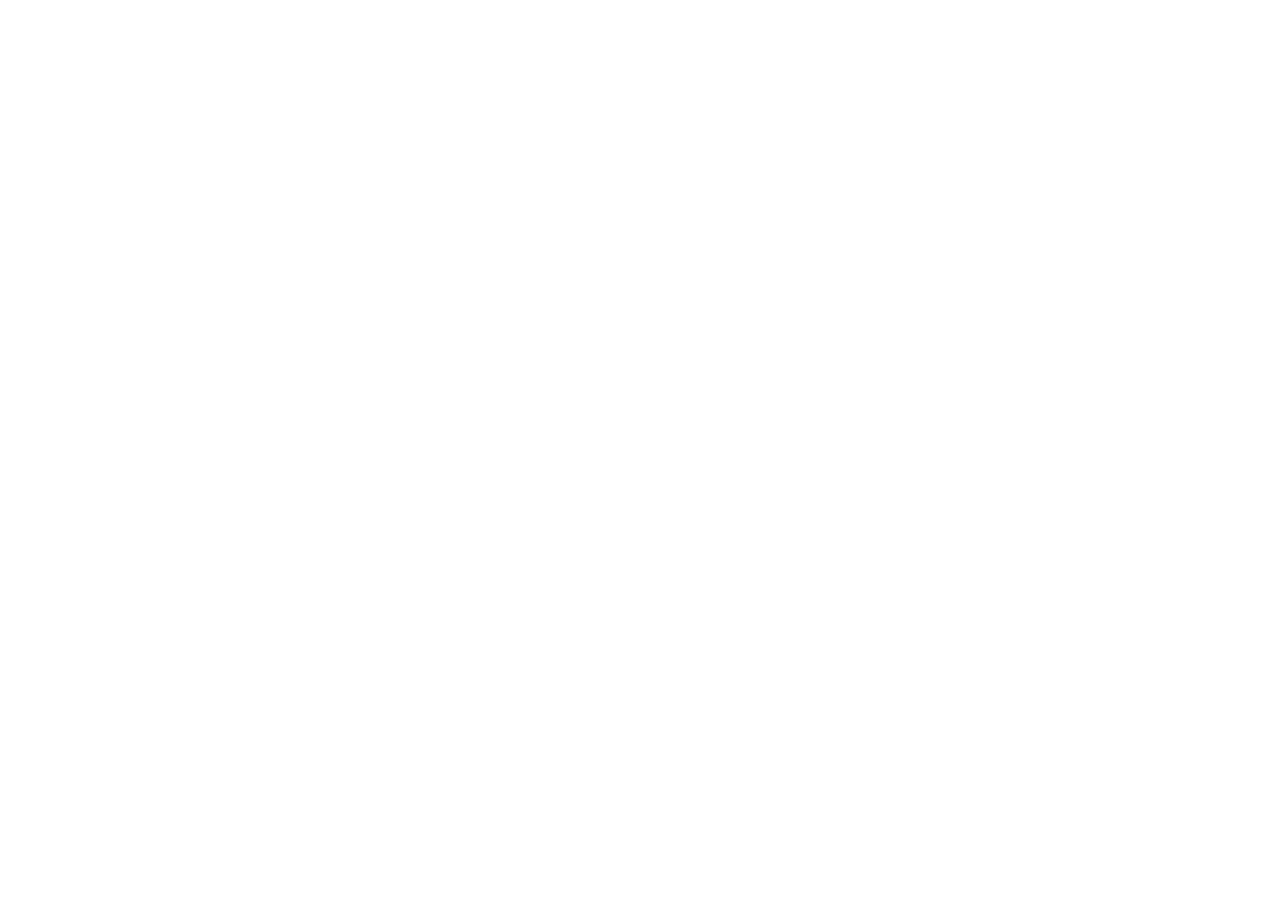
==== About-us.html @ d97389f9 "made changes to the about-us page" ====
<!DOCTYPE html>
<html lang="en">
<head>
    <meta charset="UTF-8">
    <meta http-equiv="X-UA-Compatible" content="IE=edge">
    <meta name="viewport" content="width=device-width, initial-scale=1.0">
    <title>Document</title>
</head>
<body>
    
</body>
</html>
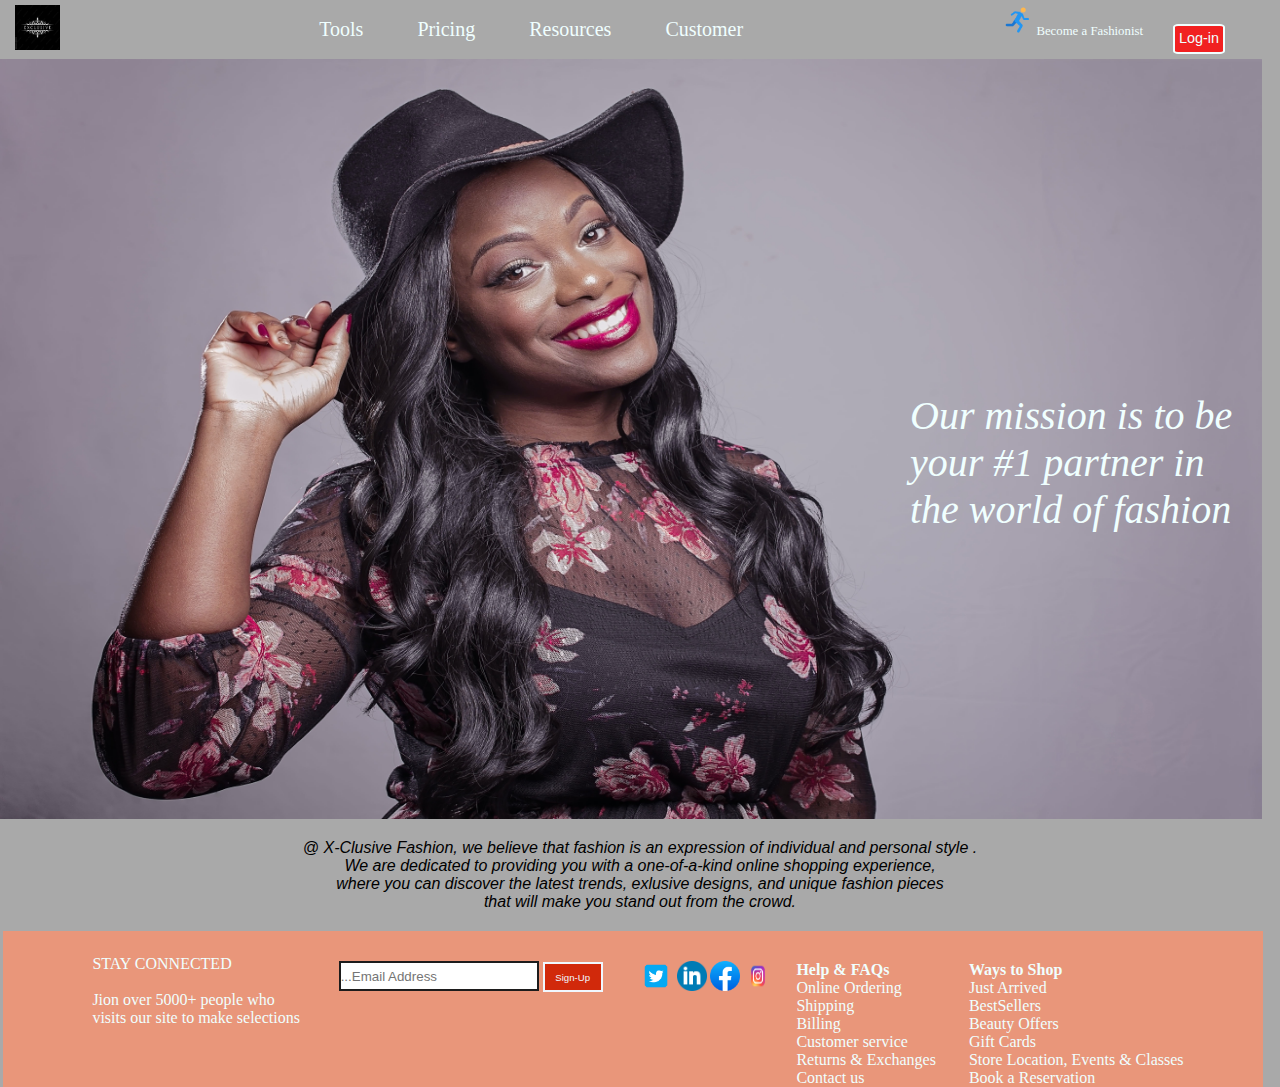
==== commit 72ba97df: "new commit" ====
--- a/About-us.html
+++ b/About-us.html
@@ -4,9 +4,118 @@
     <meta charset="UTF-8">
     <meta http-equiv="X-UA-Compatible" content="IE=edge">
     <meta name="viewport" content="width=device-width, initial-scale=1.0">
-    <title>Document</title>
+    <title>About Us page</title>
+    <link rel="stylesheet" href="./About-us.css">
 </head>
-<body>
-    
+<body class="BG">
+    <header>
+        <nav class="nav">
+            
+            <div>
+            <img src="./Images/logo.jpeg" alt="logo" class="Logo">
+            </div>
+         <div class="list-items">
+            <ul>
+                <li>Tools</li>
+                <li>Pricing</li>
+                <li>Resources</li>
+                <li>Customer</li>
+
+            </ul>
+          </div>
+
+        <div class="log-in">
+            <span>
+                <span>
+                     <img src="./Images/running-26105.png" alt=" logo of someone running"  class="running">
+                 </span>
+
+                    <span class="run_writeup">Become a Fashionist</span>
+            </span>
+           <div>
+              <form action="./Services.html"></form>
+              <input type="text" value="Log-in" class="value">
+            </div>
+
+        </div>
+
+        </nav>           
+
+    </header>
+
+<!-- -------------------------Main section ----------------------------------------------------------------->
+<div class="main-div">
+<img src="./Images/pexels-dellon-thomas-713525.jpg" alt=" picture of a lady" class="Dellon-picture">
+<span class="Dellon-writeup">
+    <br>
+        Our mission is to be
+    <br> your #1 partner in 
+     <br> the world of fashion
+</span>
+</div>
+
+<div>
+    <p class="About-us">
+      @ X-Clusive Fashion, we believe that fashion is an expression of individual and personal style . <br> We are dedicated to providing you with a one-of-a-kind online shopping experience, <br> where you can discover the latest trends, exlusive designs, and unique fashion pieces <br> that will make you stand out from the crowd.
+    </p>
+</div>
+
+<!-- ---------------Footer section----------------------------------------------------------------------- -->
+<footer>
+    <footer class="footer">
+        <div class="maindiv">
+            <p class="stay_connected">
+                STAY CONNECTED 
+                <br>
+                <br>
+                Jion over 5000+ people who <br>
+                visits our site to make selections
+            </p>
+              <br>
+              <br>
+            <span>
+                <form action="./Services.html">
+                <input type="text" placeholder="...Email Address" name="Email" class="email">
+                <input type="submit" value="Sign-Up" class="sign-up">
+                </form>
+            </span>
+            <br>
+            <span class="socials">
+                <a href="https://twitter.com"><img src="./Images/twitter-logo.jpg" alt="twitter logo" class="Twiter"><a>
+                <a href="https://linkin.com"><img src="./Images/linkinlogo.png" alt=" linkin logo" class="link_in"></a>
+                <a href="https://Facebook.com"><img src="./Images/Facebook_logo.png" alt="Facebook logo" class="Faccbook"></a>
+                <a href="https://Instagram.com"><img src="./Images/Instagram-Logo.png" alt="instagram-Logo" 
+                class="Instagram"></a>
+        
+                <span class="shoppingorder">
+                    <h4 class="H4content">Help & FAQs</h4>
+                    Online Ordering <br>
+                    Shipping <br>
+                    Billing <br>
+                    Customer service <br>
+                    Returns & Exchanges <br>
+                    Contact us
+                </span>
+        
+                <span class="h4content1">
+                    <h4 class="H4second">Ways to Shop</h4>
+                    Just Arrived <br>
+                    BestSellers <br>
+                    Beauty Offers <br>
+                    Gift Cards <br>
+                    Store Location, Events & Classes <br>
+                    Book a Reservation <br>
+                </span>
+        
+            </span>
+        
+            
+        </div>
+        
+        
+    </footer>
+        
+</footer>
+    <script src="./fashion.js"></script>
 </body>
 </html>--- a/About-us.css
+++ b/About-us.css
@@ -0,0 +1,371 @@
+*{
+    box-sizing:border-box;
+    padding: 0;
+    margin: 0;
+}
+
+.socials{
+    display: flex;
+    flex-direction: row;
+    gap: 3px;
+    margin-right: 50px;
+    }
+    
+
+.Twiter{
+    display: none;
+    height: 10px;
+    width: 10px;
+}
+.link_in{
+    display: none;
+    height: 10px;
+    width: 10px;
+}
+.Instagram{
+    display: none;
+    height: 10px;
+    width: 10px;
+}
+.Faccbook{
+    display: none;
+    height: 10px;
+    width: 10px;
+}
+
+.stay_connected{
+    color: azure;
+    font-size: 10px;
+    margin-top: 40px;
+}
+
+.sign-up{
+    background-color: rgb(209, 41, 11);
+    border: 2px solid;
+    color: aliceblue;
+    width: 40px;
+    height: 20px;
+    font-size:0.6rem;
+}
+    
+    .shoppingorder{
+        color: azure;
+        margin-left:20px ;
+        font-size: 0.5rem;
+    }
+    
+    .h4content1{
+        color: azure;
+        margin-left: 30px;
+        font-size: 0.5rem;
+    }
+    
+    .footer{
+        background-color: darksalmon;
+        margin-left: 3px;
+        background-size:90px;
+        background-repeat: no-repeat;
+    }
+
+     .BG{
+        background-color: darkgray;
+        background-size: contain;
+        background-repeat: no-repeat;
+
+     }
+
+     
+.Dellon-picture{
+    height: 150px;
+    width: 400px;
+
+}
+
+.Dellon-writeup{
+    position: absolute;
+    font-size: 0.5rem;
+    font-style:italic;
+    font-weight: 30px;
+    text-shadow: 5px;
+    color:azure;
+    align-self: center;
+    margin-left: 180px;
+    margin-right: 9px;
+}
+.main-div{
+    display: flex;
+    position: relative;
+    /* position: fixed; */
+}
+
+
+.running{
+    height: 20px;
+    width: 20px;
+
+}
+
+.run_writeup{
+    font-size: 0.5rem;
+    color: azure;
+    padding-right: 5px;
+}
+
+.value{
+    border: 2px solid;
+    height: 20px;
+    width: 52px;
+    background-color: rgb(241, 33, 33);
+    color: azure;
+    font-size: 0.7rem;
+    border-radius: 10%;
+    padding-left: 4px;
+    margin-right: 30px;
+    margin-top: 19px;
+
+}
+
+.Logo{
+    color: rgb(156, 189, 189);
+    height: 20px;
+    width: 20px;
+    margin-left: 10px;
+ }
+
+ .nav{
+    display: flex;
+    justify-content:space-evenly;
+    align-items:center;
+    padding:5px;
+}
+
+.right_content{
+    padding-left: 40px;
+    padding-top: 150px;
+
+}
+.list-items li{
+    list-style: none;
+    display:inline;
+    padding: 25px;
+    color: azure;
+    font-size:xx-small;
+}
+
+.About-us{
+    text-align: center;
+    padding-top: 20px;
+    font-style: oblique;
+    font-weight: 50px;
+    font-family:Verdana, Geneva, Tahoma, sans-serif;
+    color:black;
+    font-size:9px;
+    }
+    
+
+
+/* ---------------------------------------------desktop------------------------------------------------------ */
+
+@media screen and (min-width:769px) {
+    .background{
+        background-color:grey;
+    }
+
+.main_div{
+    display: flex;
+    flex-direction: row;
+    justify-content: space-evenly;
+    gap: 20px;
+
+}
+
+.right_content{
+    padding-left: 40px;
+    padding-top: 150px;
+
+}
+ .Logo{
+    color: rgb(156, 189, 189);
+    height: 45px;
+    width: 45px;
+    margin-left: 10px;
+ }
+
+.nav{
+    display: flex;
+    justify-content: space-between;
+    align-items:center;
+    padding:5px;
+
+
+}
+
+
+.maindiv{
+    display: flex;
+    flex-direction:row;
+    padding-left: 50px;
+    padding-top: 30px;
+    justify-content: space-evenly;
+    margin-top: 20px;
+}
+
+.email{
+    border: 2px solid;
+    border-color: rgb(29, 28, 28);
+    height: 30px;
+    width: 200px;
+}
+
+.stay_connected{
+    color: azure;
+    font-size: medium;
+    margin-top: -6px;
+}
+
+.sign-up{
+    background-color: rgb(209, 41, 11);
+    color: aliceblue;
+    width: 60px;
+    height: 30px;
+}
+
+.socials{
+display: flex;
+flex-direction: row;
+gap: 3px;
+margin-right: 40px;
+}
+
+.Twiter{
+    display: block;
+    height: 30px;
+    width: 30px;
+}
+.link_in{
+    display: block;
+    height: 30px;
+    width: 30px;
+}
+.Instagram{
+    display: block;
+    height: 30px;
+    width: 30px;
+}
+.Faccbook{
+    display: block;
+    height: 30px;
+    width: 30px;
+}
+
+.H4content{
+color: azure;
+
+}
+
+.shoppingorder{
+    color: azure;
+    margin-left:20px ;
+    font-size: 1rem;
+}
+
+.h4content1{
+    color: azure;
+    margin-left: 30px;
+    font-size: 1rem;
+}
+
+.footer{
+    background-color: darksalmon;
+    margin-right:100px;
+    width: 1260px;
+    padding-left: 20px;
+    padding-right: 20px;
+}
+
+.nav{
+    display: flex;
+    flex-direction: row;
+    justify-content: space-between;
+    gap: 20px;
+}
+
+.log-in{
+    display: flex;
+    flex-direction: row;
+    padding-right: 20px;
+}
+
+.list-items li{
+    list-style: none;
+    display: inline;
+    padding: 25px;
+    color: azure;
+    font-size: 20px;}
+
+.running{
+    height: 30px;
+    width: 30px;
+
+}
+
+.run_writeup{
+    font-size: 0.8rem;
+    color: azure;
+    padding-right: 30px;
+}
+
+.value{
+    height: 30px;
+    width: 52px;
+    background-color: rgb(241, 33, 33);
+    color: azure;
+    font-size: 0.9rem;
+    padding-left: 4px;
+    padding-bottom: 2px;
+    margin-right: 30px;
+    margin-top: 19px;
+
+}
+
+.Dellon-picture{
+    height: 760px;
+    width: 1262px;
+    background-size: contain;
+    background-repeat: no-repeat;
+
+
+}
+
+.Dellon-writeup{
+    position: absolute;
+    font-size: 2.5rem;
+    font-style: italic;
+    font-weight: 50px;
+    text-shadow: 5px;
+    color: azure;
+    align-self:center;
+    margin-left: 910px;
+}
+.main-div{
+    display: flex;
+    position: relative;
+}
+
+.About-us{
+text-align: center;
+padding-top: 20px;
+font-style: oblique;
+font-weight: 50px;
+font-family:Verdana, Geneva, Tahoma, sans-serif;
+color:black;
+font-size: 1rem;
+}
+
+}
+
+
+    
+    @media screen and (min-width:1200px) {
+        
+    }
